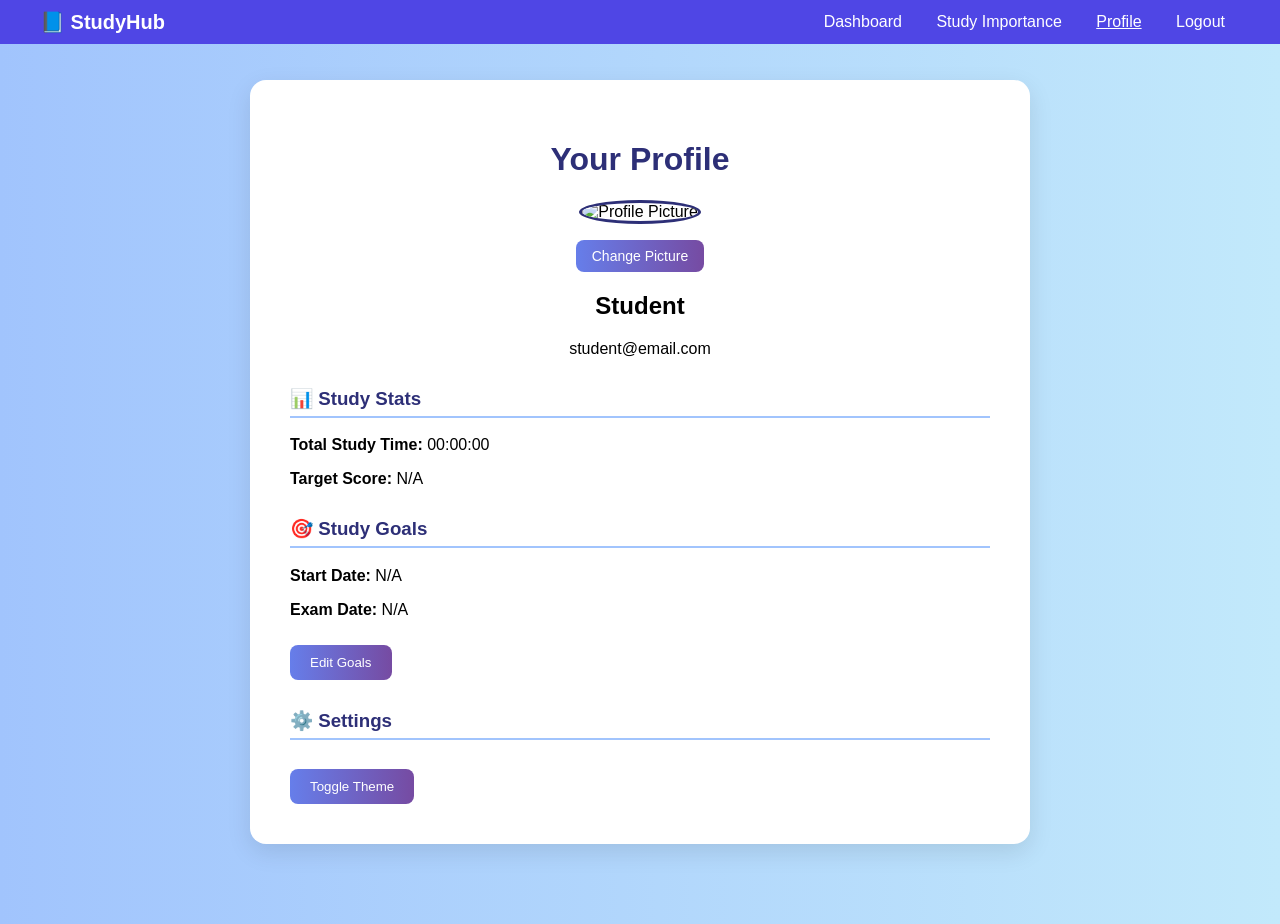
==== profile.html @ 41c74fe0 "Add files via upload" ====
<!DOCTYPE html>
<html lang="en">
<head>
  <meta charset="UTF-8" />
  <meta name="viewport" content="width=device-width, initial-scale=1.0" />
  <title>StudyHub – Profile</title>
  <style>
    body {
      font-family: "Poppins", sans-serif;
      background: linear-gradient(to right, #a1c4fd, #c2e9fb);
      margin: 0;
      padding: 80px 0;
    }

    .profile-container {
      max-width: 700px;
      margin: auto;
      background: white;
      border-radius: 16px;
      padding: 40px;
      box-shadow: 0 8px 24px rgba(0, 0, 0, 0.1);
    }

    h1 {
      text-align: center;
      color: #2d2f77;
    }

    .profile-info {
      text-align: center;
      margin-top: 20px;
    }

    .profile-info img {
      width: 120px;
      height: 120px;
      border-radius: 50%;
      margin-bottom: 10px;
      border: 3px solid #2d2f77;
      object-fit: cover;
      transition: 0.3s;
    }

    .profile-info img:hover {
      transform: scale(1.05);
    }

    .upload-btn {
      display: inline-block;
      background: linear-gradient(90deg, #667eea, #764ba2);
      color: white;
      padding: 8px 16px;
      border: none;
      border-radius: 8px;
      cursor: pointer;
      font-size: 14px;
      margin-top: 6px;
    }

    .upload-btn:hover {
      opacity: 0.9;
    }

    .stats, .goals, .settings {
      margin-top: 30px;
    }

    .stats h3, .goals h3, .settings h3 {
      color: #2d2f77;
      border-bottom: 2px solid #a1c4fd;
      padding-bottom: 6px;
    }

    .btn {
      display: inline-block;
      background: linear-gradient(90deg, #667eea, #764ba2);
      color: white;
      padding: 10px 20px;
      border: none;
      border-radius: 8px;
      cursor: pointer;
      margin-top: 10px;
    }

    .btn:hover {
      opacity: 0.9;
    }

    header.navbar {
      position: fixed;
      top: 0;
      left: 0;
      right: 0;
      display: flex;
      justify-content: space-between;
      align-items: center;
      padding: 10px 40px;
      background-color: #4f46e5;
      color: white;
    }

    .navbar .logo {
      font-weight: bold;
      font-size: 20px;
    }

    .navbar .nav-links a {
      color: white;
      margin: 0 15px;
      text-decoration: none;
      font-weight: 500;
    }

    .navbar .nav-links a.active {
      text-decoration: underline;
    }
  </style>
</head>
<body>

  <header class="navbar">
    <div class="logo">📘 StudyHub</div>
    <nav class="nav-links">
      <a href="dashboard.html">Dashboard</a>
      <a href="study.html">Study Importance</a>
      <a href="profile.html" class="active">Profile</a>
      <a href="index.html" class="logout-btn">Logout</a>
    </nav>
  </header>

  <div class="profile-container">
    <h1>Your Profile</h1>

    <div class="profile-info">
      <img id="profilePic" src="https://cdn-icons-png.flaticon.com/512/847/847969.png" alt="Profile Picture" />
      <br />
      <input type="file" id="imageUpload" accept="image/*" style="display:none" />
      <button class="upload-btn" onclick="document.getElementById('imageUpload').click()">Change Picture</button>

      <h2 id="username">Student Name</h2>
      <p id="email">student@email.com</p>
    </div>

    <div class="stats">
      <h3>📊 Study Stats</h3>
      <p><b>Total Study Time:</b> <span id="studyTime">--:--:--</span></p>
      <p><b>Target Score:</b> <span id="targetScore">--</span></p>
    </div>

    <div class="goals">
      <h3>🎯 Study Goals</h3>
      <p><b>Start Date:</b> <span id="startDate">--</span></p>
      <p><b>Exam Date:</b> <span id="examDate">--</span></p>
      <button class="btn" onclick="editGoals()">Edit Goals</button>
    </div>

    <div class="settings">
      <h3>⚙️ Settings</h3>
      <button class="btn" onclick="toggleTheme()">Toggle Theme</button>
    </div>
  </div>

  <script>
    // Load basic profile data
    document.getElementById('username').textContent = localStorage.getItem('username') || "Student";
    document.getElementById('email').textContent = localStorage.getItem('email') || "student@email.com";
    document.getElementById('studyTime').textContent = localStorage.getItem('studyTime') || "00:00:00";
    document.getElementById('targetScore').textContent = localStorage.getItem('targetScore') || "N/A";
    document.getElementById('startDate').textContent = localStorage.getItem('startDate') || "N/A";
    document.getElementById('examDate').textContent = localStorage.getItem('examDate') || "N/A";

    // Load saved profile picture
    const savedPic = localStorage.getItem('profilePic');
    if (savedPic) {
      document.getElementById('profilePic').src = savedPic;
    }

    // Change & Save new profile picture
    const imageUpload = document.getElementById('imageUpload');
    imageUpload.addEventListener('change', (event) => {
      const file = event.target.files[0];
      if (file) {
        const reader = new FileReader();
        reader.onload = function (e) {
          const imgData = e.target.result;
          document.getElementById('profilePic').src = imgData;
          localStorage.setItem('profilePic', imgData);
        };
        reader.readAsDataURL(file);
      }
    });

    // Optional: Theme toggle
    function toggleTheme() {
      document.body.classList.toggle('dark-mode');
    }

    function editGoals() {
      alert("Edit goals feature coming soon!");
    }
  </script>
</body>
</html>
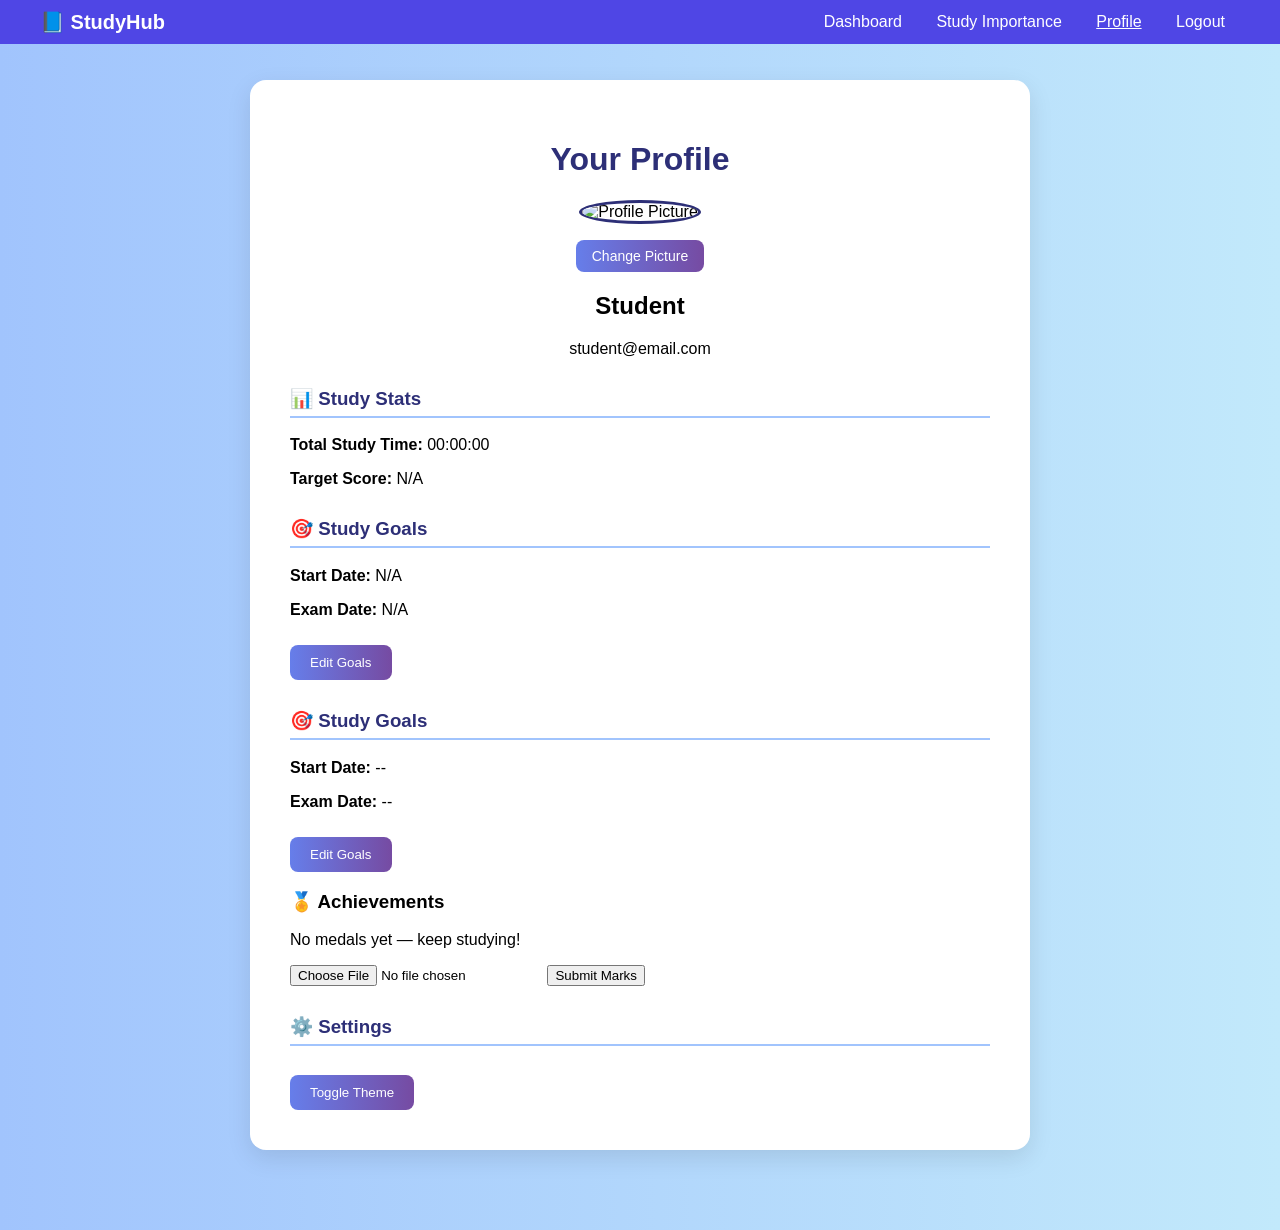
==== commit 106cea55: "Update profile.html Signed-off-by: visitsrilanka935-design <visitsrilanka935@gmail.com>" ====
--- a/profile.html
+++ b/profile.html
@@ -114,6 +114,26 @@
     .navbar .nav-links a.active {
       text-decoration: underline;
     }
+     }
+	.achievement {
+  margin-top: 30px;
+  background: #f0f4ff;
+  padding: 20px;
+  border-radius: 12px;
+  text-align: center;
+}
+
+#medalContainer img {
+  width: 120px;
+  height: 120px;
+  animation: spin 5s linear infinite;
+  margin-top: 10px;
+}
+
+@keyframes spin {
+  from { transform: rotateY(0deg); }
+  to { transform: rotateY(360deg); }
+}
   </style>
 </head>
 <body>
@@ -153,6 +173,64 @@
       <p><b>Exam Date:</b> <span id="examDate">--</span></p>
       <button class="btn" onclick="editGoals()">Edit Goals</button>
     </div>
+	  <div class="goals">
+      <h3>🎯 Study Goals</h3>
+      <p><b>Start Date:</b> <span id="startDate">--</span></p>
+      <p><b>Exam Date:</b> <span id="examDate">--</span></p>
+      <button class="btn" onclick="editGoals()">Edit Goals</button>
+    </div>
+	<div class="achievement">
+  <h3>🏅 Achievements</h3>
+  <div id="medalContainer">
+    <p>No medals yet — keep studying!</p>
+  </div>
+  <input type="file" id="marksUpload" accept="image/*" />
+  <button onclick="uploadMarks()">Submit Marks</button>
+</div>
+	  <script>
+// Example student data
+let student = {
+  username: localStorage.getItem("username") || "Student",
+  targetScore: 1200,
+  achievedScore: null,
+  medal: null
+};
+
+function uploadMarks() {
+  const fileInput = document.getElementById("marksUpload");
+  if (!fileInput.files.length) {
+    alert("Please upload your marks screenshot first!");
+    return;
+  }
+
+  // In a real website, this would be verified by a teacher or admin.
+  // Here we simulate passing.
+  const userPassed = confirm("Did you pass your target score?");
+
+  if (userPassed) {
+    student.medal = "gold";
+    localStorage.setItem("medal", "gold");
+    showMedal("gold");
+    alert("🎉 Congratulations! You earned a Gold Medal!");
+  } else {
+    alert("Keep trying! You’re getting closer!");
+  }
+}
+
+function showMedal(type) {
+  const medalContainer = document.getElementById("medalContainer");
+  medalContainer.innerHTML = `
+    <img src="https://cdn-icons-png.flaticon.com/512/2583/2583347.png" alt="${type} medal" />
+    <p>🏅 ${student.username}, you achieved your target!</p>
+  `;
+}
+
+// Auto-load medal if student already earned one
+window.onload = () => {
+  const savedMedal = localStorage.getItem("medal");
+  if (savedMedal) showMedal(savedMedal);
+};
+</script>
 
     <div class="settings">
       <h3>⚙️ Settings</h3>
@@ -202,3 +280,5 @@
 </body>
 </html>
 
+
+
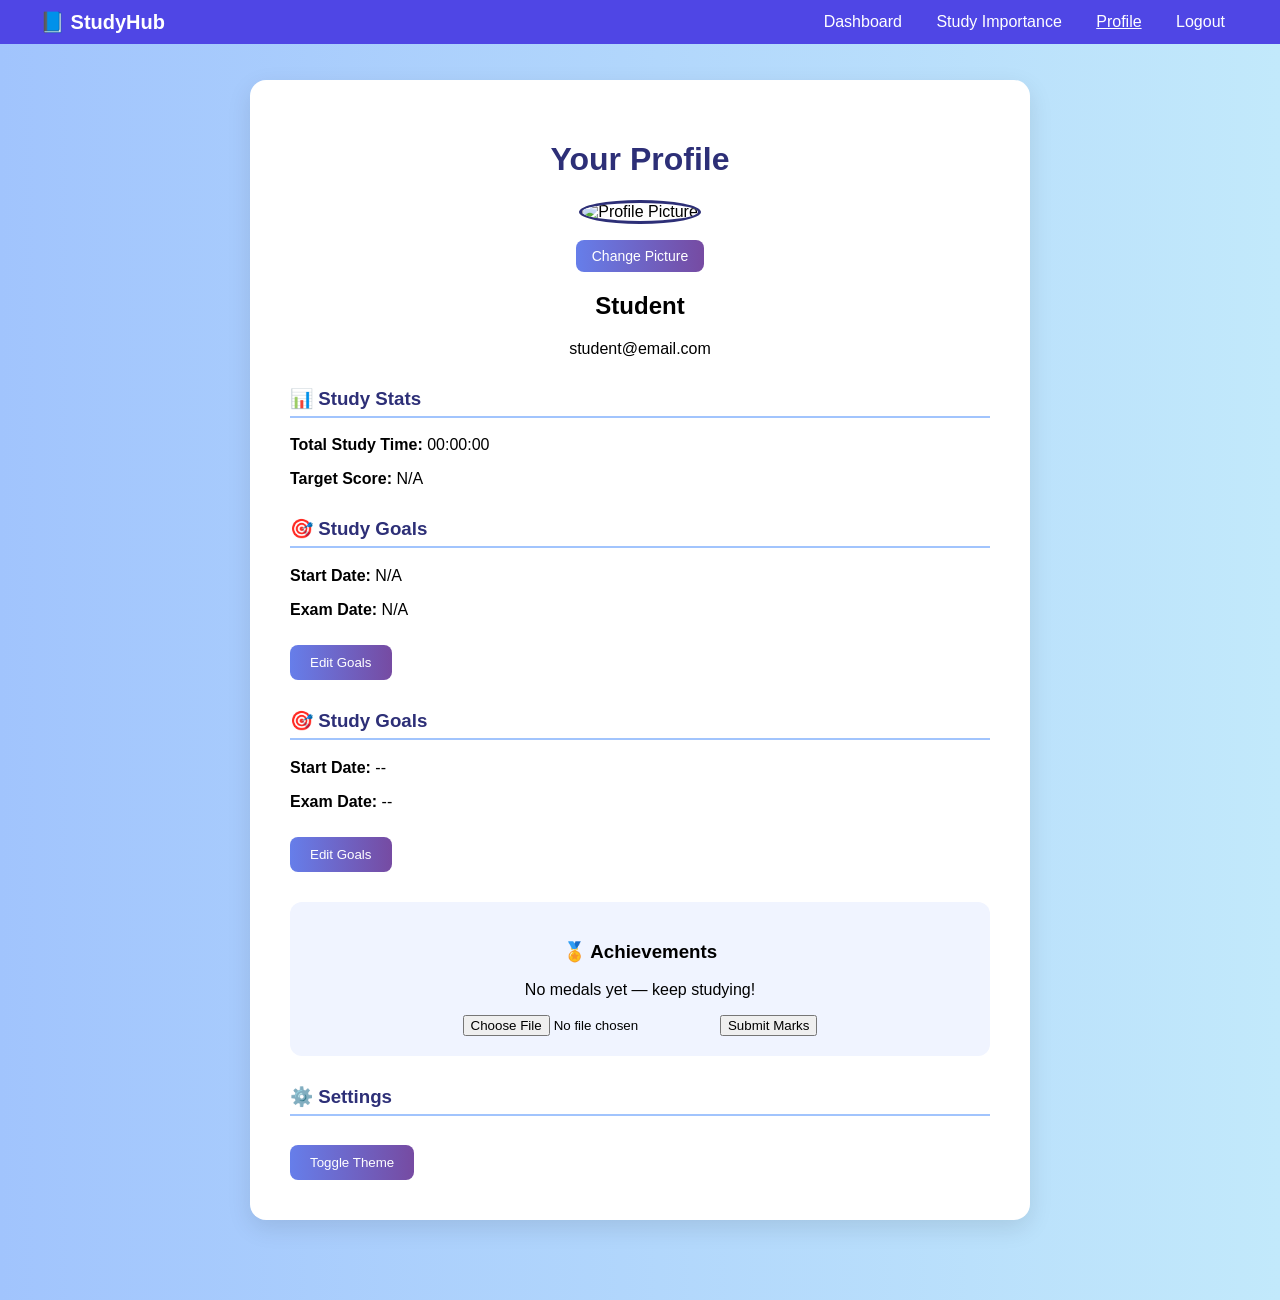
==== commit 37e774bf: "Update profile.html Signed-off-by: visitsrilanka935-design <visitsrilanka935@gmail.com>" ====
--- a/profile.html
+++ b/profile.html
@@ -113,7 +113,7 @@
 
     .navbar .nav-links a.active {
       text-decoration: underline;
-    }
+    
      }
 	.achievement {
   margin-top: 30px;
@@ -282,3 +282,4 @@
 
 
 
+
